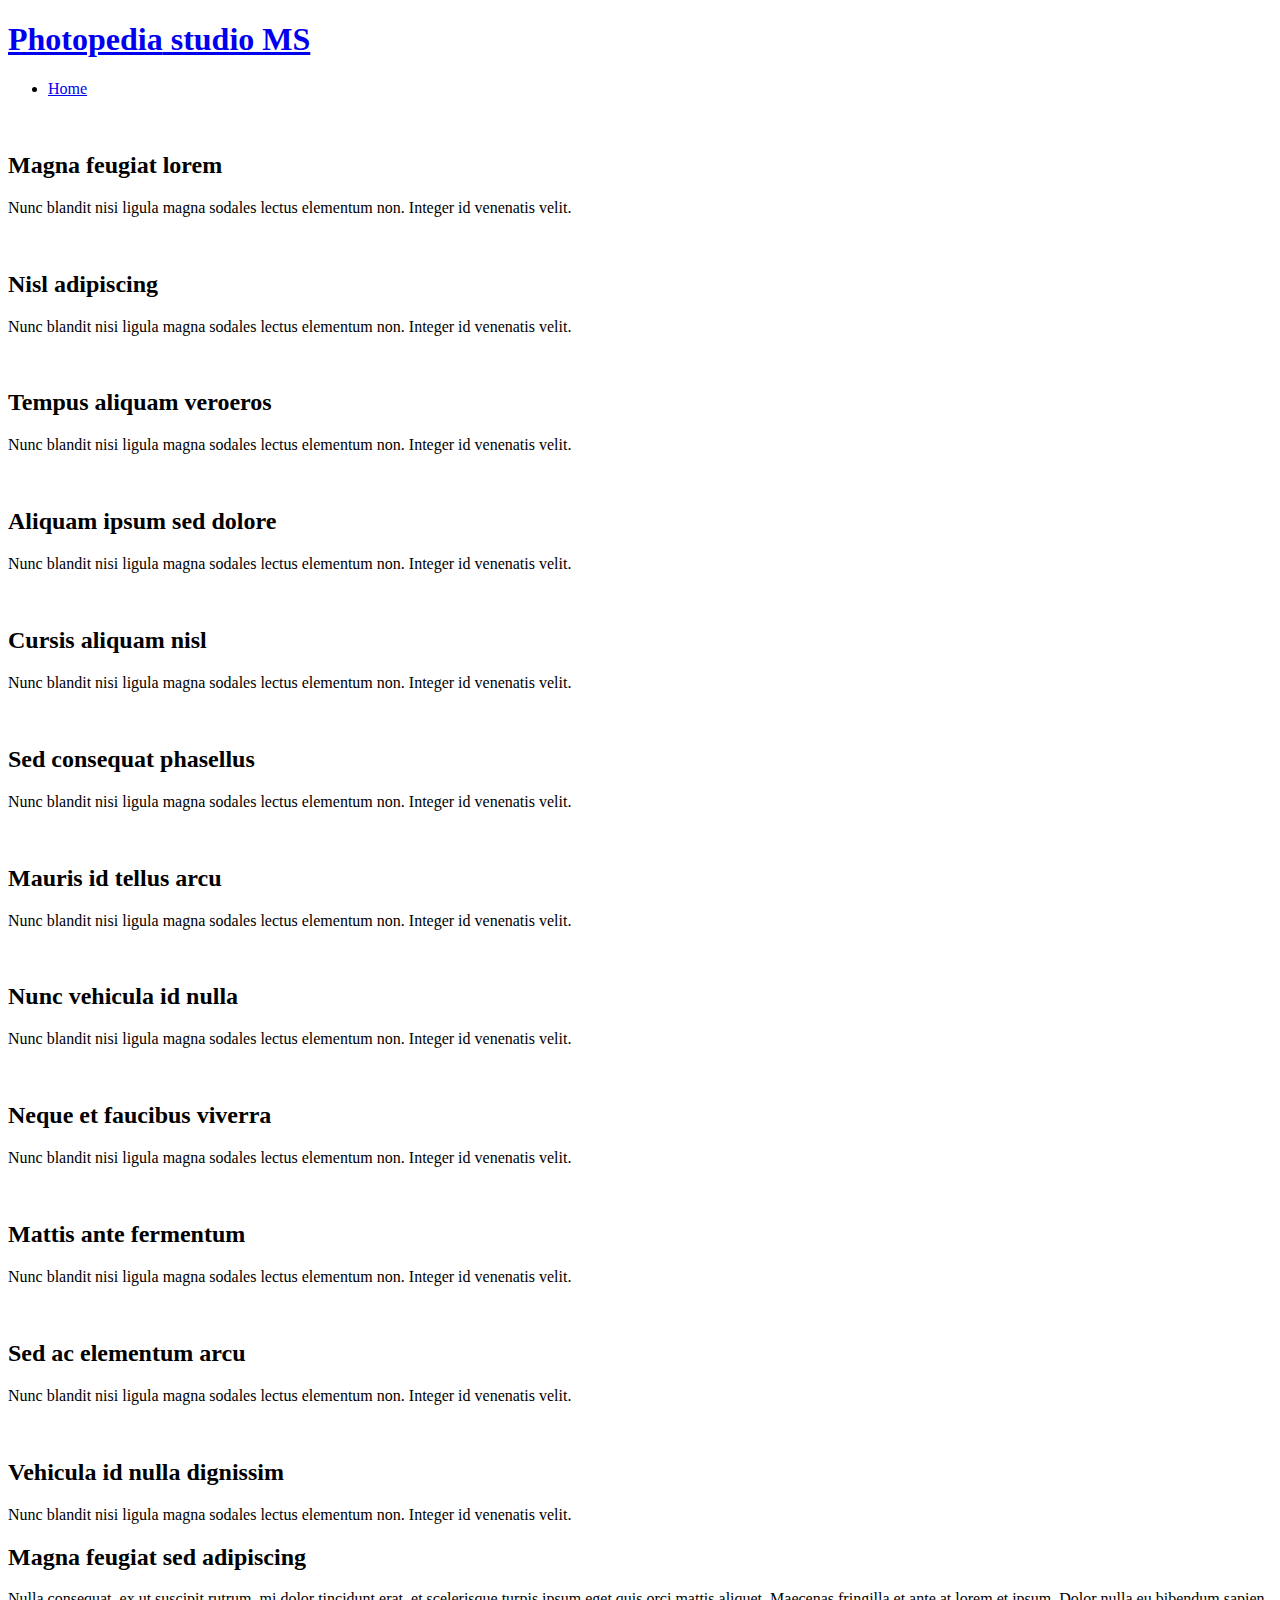
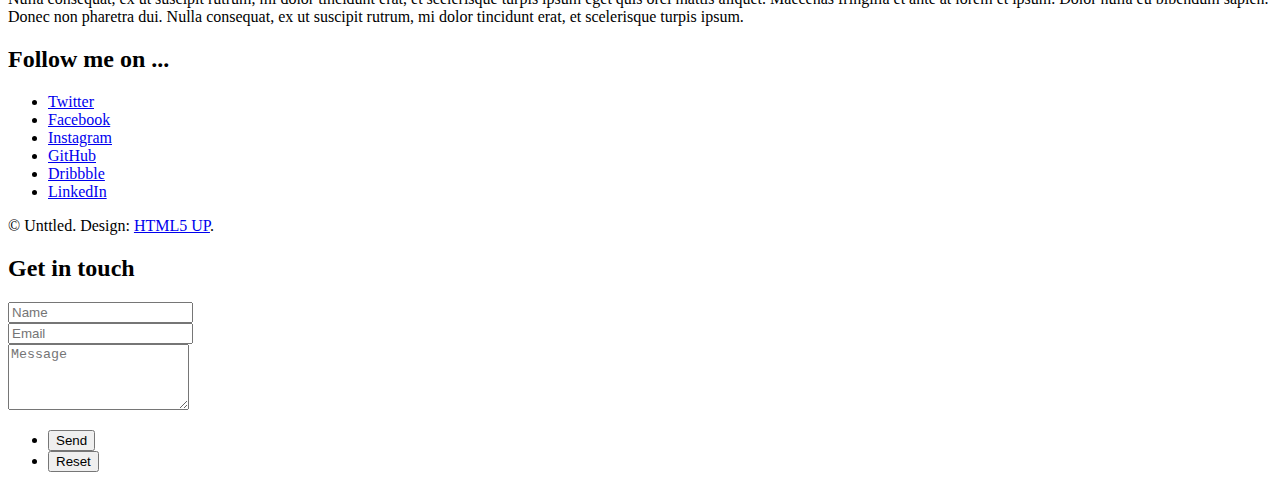
==== gallery.html @ f4cfecb7 "Add files via upload" ====
<!DOCTYPE HTML>
<html>
	<head>
		<title>Production MS Gallery</title>
		<meta charset="utf-8" />
		<meta name="viewport" content="width=device-width, initial-scale=1, user-scalable=no" />
		<link rel="stylesheet" href="assets/css/main.css" />
		<noscript><link rel="stylesheet" href="assets/css/noscript.css" /></noscript>
	</head>
	<body class="is-preload">

		<!-- Wrapper -->
			<div id="wrapper">

				<!-- Header -->
					<header id="header">
						<h1><a href="index.html"><strong>Photopedia</strong> studio MS</a></h1>
						<nav>
							<ul>
								<li><a href="index.html" class="icon fa-info-circle">Home</a></li>
							</ul>
						</nav>
					</header>

				<!-- Main -->
					<div id="main">
						<article class="thumb">
							<a href="images/fulls/01.jpg" class="image"><img src="images/thumbs/01.jpg" alt="" /></a>
							<h2>Magna feugiat lorem</h2>
							<p>Nunc blandit nisi ligula magna sodales lectus elementum non. Integer id venenatis velit.</p>
						</article>
						<article class="thumb">
							<a href="images/fulls/02.jpg" class="image"><img src="images/thumbs/02.jpg" alt="" /></a>
							<h2>Nisl adipiscing</h2>
							<p>Nunc blandit nisi ligula magna sodales lectus elementum non. Integer id venenatis velit.</p>
						</article>
						<article class="thumb">
							<a href="images/fulls/03.jpg" class="image"><img src="images/thumbs/03.jpg" alt="" /></a>
							<h2>Tempus aliquam veroeros</h2>
							<p>Nunc blandit nisi ligula magna sodales lectus elementum non. Integer id venenatis velit.</p>
						</article>
						<article class="thumb">
							<a href="images/fulls/04.jpg" class="image"><img src="images/thumbs/04.jpg" alt="" /></a>
							<h2>Aliquam ipsum sed dolore</h2>
							<p>Nunc blandit nisi ligula magna sodales lectus elementum non. Integer id venenatis velit.</p>
						</article>
						<article class="thumb">
							<a href="images/fulls/05.jpg" class="image"><img src="images/thumbs/05.jpg" alt="" /></a>
							<h2>Cursis aliquam nisl</h2>
							<p>Nunc blandit nisi ligula magna sodales lectus elementum non. Integer id venenatis velit.</p>
						</article>
						<article class="thumb">
							<a href="images/fulls/06.jpg" class="image"><img src="images/thumbs/06.jpg" alt="" /></a>
							<h2>Sed consequat phasellus</h2>
							<p>Nunc blandit nisi ligula magna sodales lectus elementum non. Integer id venenatis velit.</p>
						</article>
						<article class="thumb">
							<a href="images/fulls/07.jpg" class="image"><img src="images/thumbs/07.jpg" alt="" /></a>
							<h2>Mauris id tellus arcu</h2>
							<p>Nunc blandit nisi ligula magna sodales lectus elementum non. Integer id venenatis velit.</p>
						</article>
						<article class="thumb">
							<a href="images/fulls/08.jpg" class="image"><img src="images/thumbs/08.jpg" alt="" /></a>
							<h2>Nunc vehicula id nulla</h2>
							<p>Nunc blandit nisi ligula magna sodales lectus elementum non. Integer id venenatis velit.</p>
						</article>
						<article class="thumb">
							<a href="images/fulls/09.jpg" class="image"><img src="images/thumbs/09.jpg" alt="" /></a>
							<h2>Neque et faucibus viverra</h2>
							<p>Nunc blandit nisi ligula magna sodales lectus elementum non. Integer id venenatis velit.</p>
						</article>
						<article class="thumb">
							<a href="images/fulls/10.jpg" class="image"><img src="images/thumbs/10.jpg" alt="" /></a>
							<h2>Mattis ante fermentum</h2>
							<p>Nunc blandit nisi ligula magna sodales lectus elementum non. Integer id venenatis velit.</p>
						</article>
						<article class="thumb">
							<a href="images/fulls/11.jpg" class="image"><img src="images/thumbs/11.jpg" alt="" /></a>
							<h2>Sed ac elementum arcu</h2>
							<p>Nunc blandit nisi ligula magna sodales lectus elementum non. Integer id venenatis velit.</p>
						</article>
						<article class="thumb">
							<a href="images/fulls/12.jpg" class="image"><img src="images/thumbs/12.jpg" alt="" /></a>
							<h2>Vehicula id nulla dignissim</h2>
							<p>Nunc blandit nisi ligula magna sodales lectus elementum non. Integer id venenatis velit.</p>
						</article>
					</div>

				<!-- Footer -->
					<footer id="footer" class="panel">
						<div class="inner split">
							<div>
								<section>
									<h2>Magna feugiat sed adipiscing</h2>
									<p>Nulla consequat, ex ut suscipit rutrum, mi dolor tincidunt erat, et scelerisque turpis ipsum eget quis orci mattis aliquet. Maecenas fringilla et ante at lorem et ipsum. Dolor nulla eu bibendum sapien. Donec non pharetra dui. Nulla consequat, ex ut suscipit rutrum, mi dolor tincidunt erat, et scelerisque turpis ipsum.</p>
								</section>
								<section>
									<h2>Follow me on ...</h2>
									<ul class="icons">
										<li><a href="#" class="icon fa-twitter"><span class="label">Twitter</span></a></li>
										<li><a href="#" class="icon fa-facebook"><span class="label">Facebook</span></a></li>
										<li><a href="#" class="icon fa-instagram"><span class="label">Instagram</span></a></li>
										<li><a href="#" class="icon fa-github"><span class="label">GitHub</span></a></li>
										<li><a href="#" class="icon fa-dribbble"><span class="label">Dribbble</span></a></li>
										<li><a href="#" class="icon fa-linkedin"><span class="label">LinkedIn</span></a></li>
									</ul>
								</section>
								<p class="copyright">
									&copy; Unttled. Design: <a href="http://html5up.net">HTML5 UP</a>.
								</p>
							</div>
							<div>
								<section>
									<h2>Get in touch</h2>
									<form method="post" action="#">
										<div class="fields">
											<div class="field half">
												<input type="text" name="name" id="name" placeholder="Name" />
											</div>
											<div class="field half">
												<input type="text" name="email" id="email" placeholder="Email" />
											</div>
											<div class="field">
												<textarea name="message" id="message" rows="4" placeholder="Message"></textarea>
											</div>
										</div>
										<ul class="actions">
											<li><input type="submit" value="Send" class="primary" /></li>
											<li><input type="reset" value="Reset" /></li>
										</ul>
									</form>
								</section>
							</div>
						</div>
					</footer>

			</div>

		<!-- Scripts -->
			<script src="assets/js/jquery.min.js"></script>
			<script src="assets/js/jquery.poptrox.min.js"></script>
			<script src="assets/js/browser.min.js"></script>
			<script src="assets/js/breakpoints.min.js"></script>
			<script src="assets/js/util.js"></script>
			<script src="assets/js/main.js"></script>

	</body>
</html>
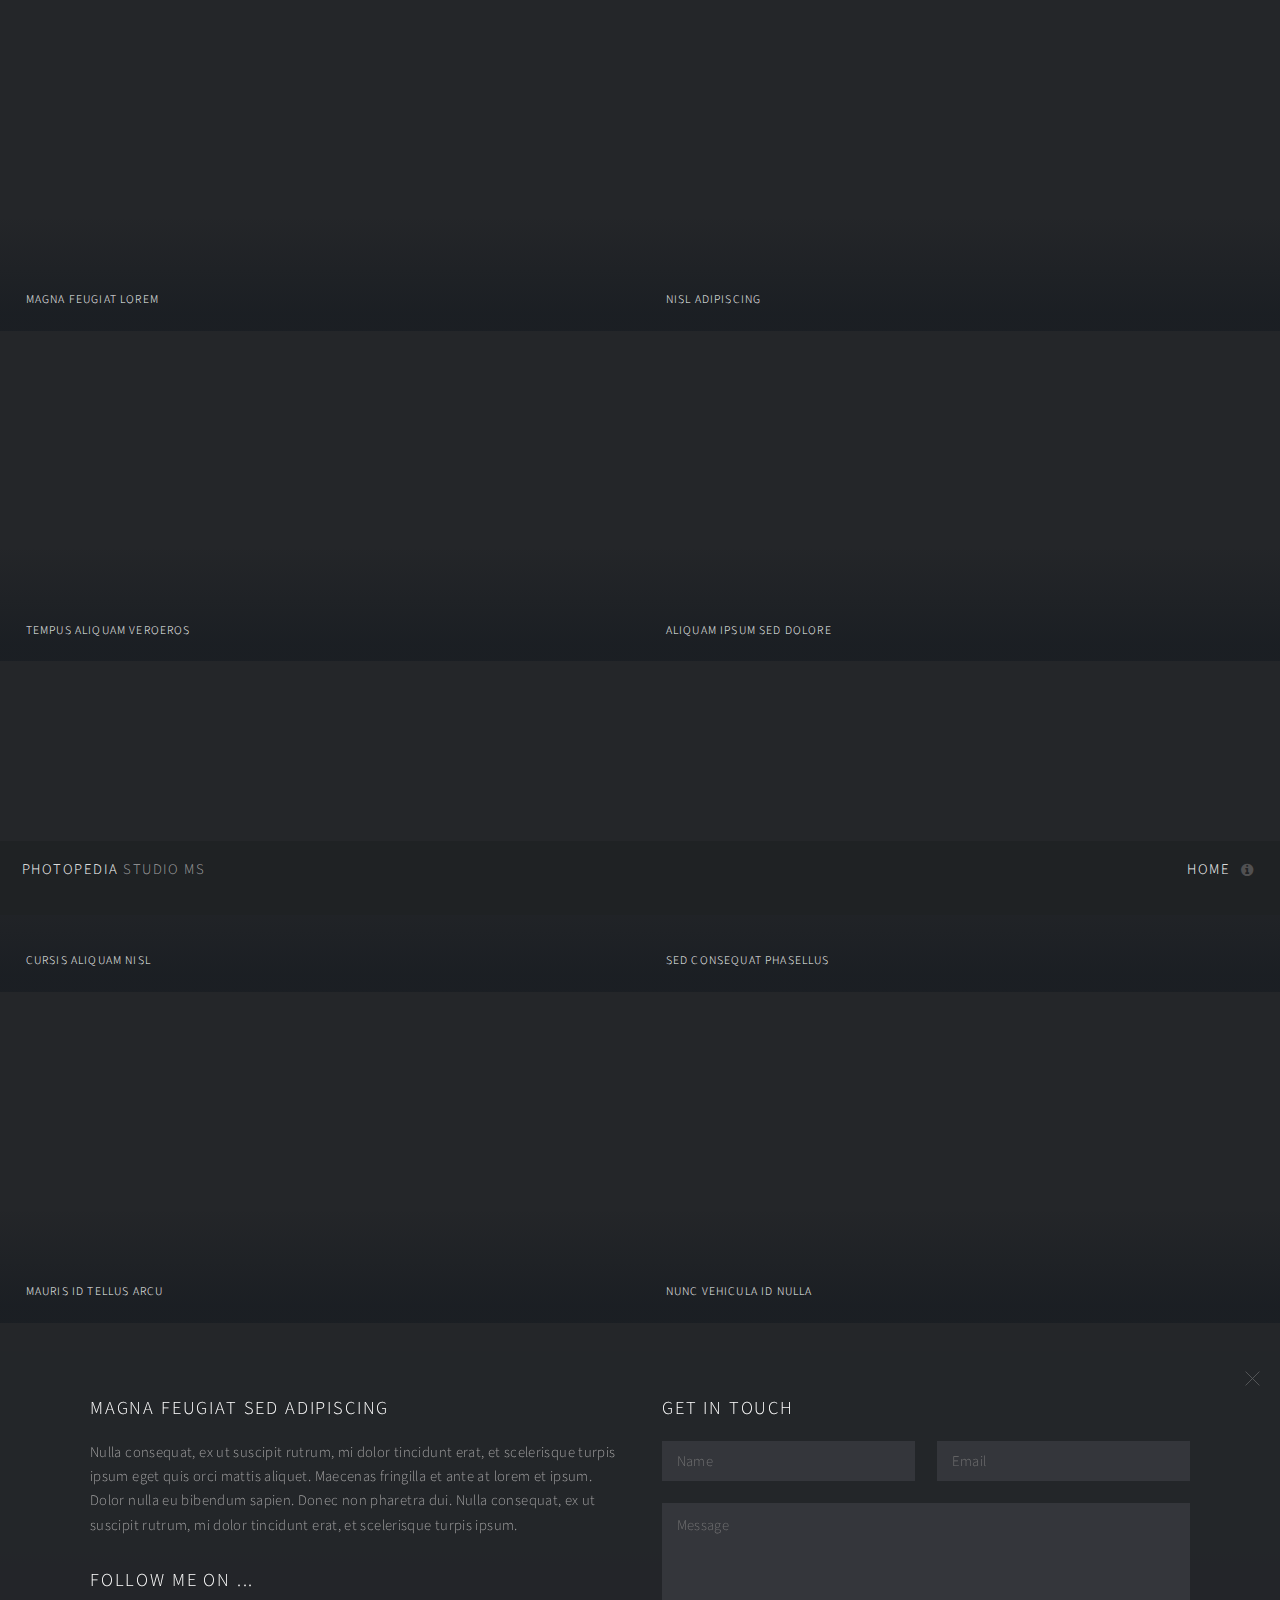
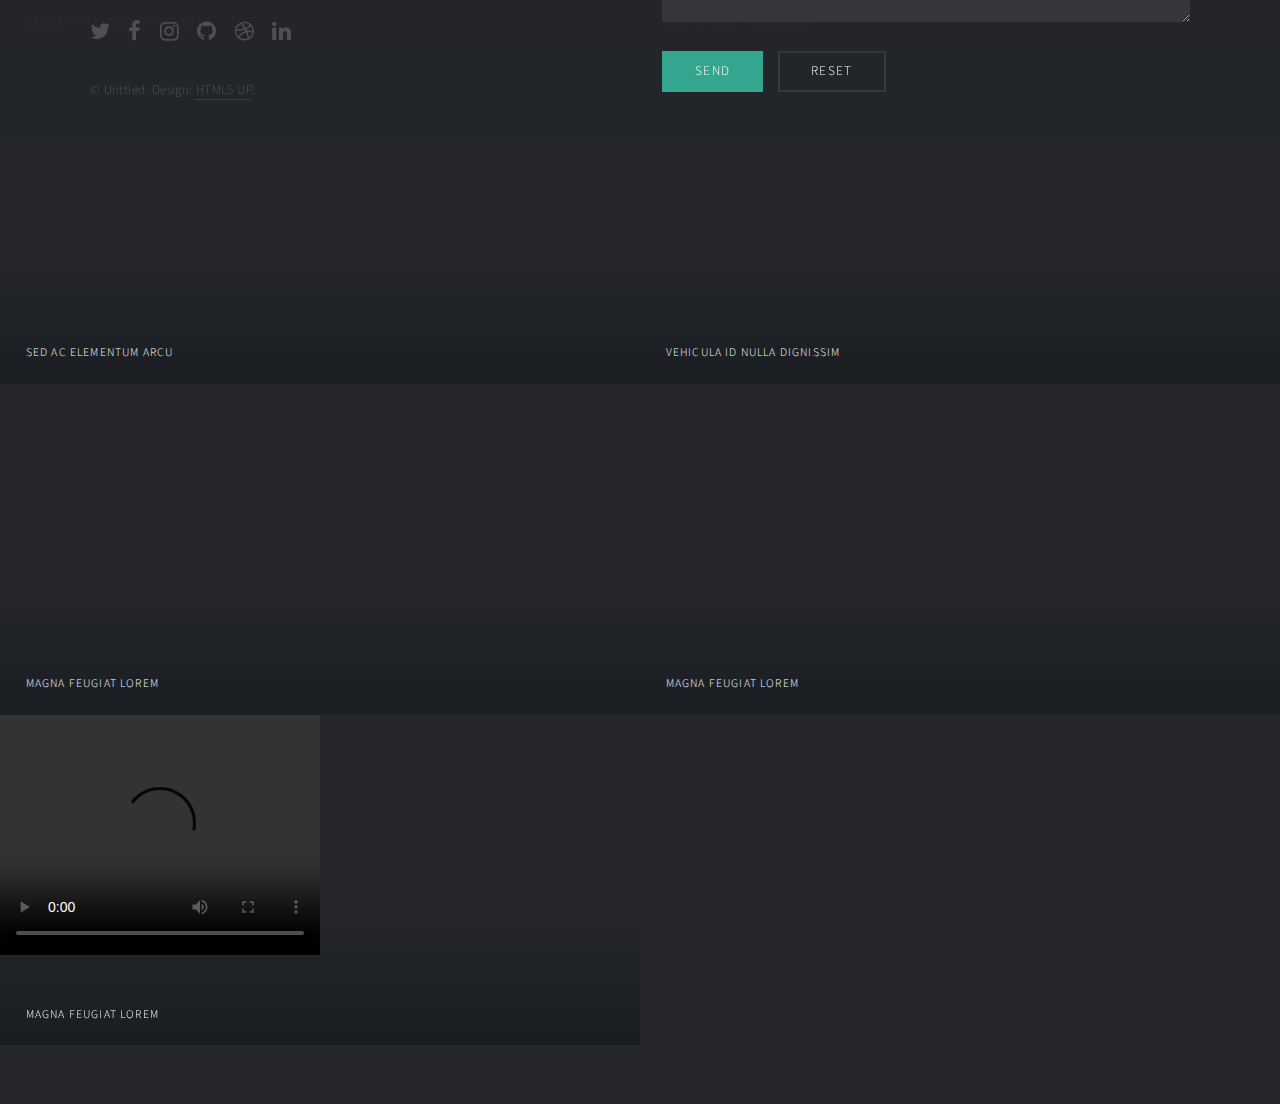
==== commit d327f544: "Update gallery.html" ====
--- a/gallery.html
+++ b/gallery.html
@@ -1,4 +1,4 @@
-<!DOCTYPE HTML>
+<!DOCTYPE HTML>	
 <html>
 	<head>
 		<title>Production MS Gallery</title>
@@ -8,9 +8,10 @@
 		<noscript><link rel="stylesheet" href="assets/css/noscript.css" /></noscript>
 	</head>
 	<body class="is-preload">
-
+		<div class="spinner">
+			<div class="spinnerin">
 		<!-- Wrapper -->
-			<div id="wrapper">
+		<!--	<div id="wrapper"> -->
 
 				<!-- Header -->
 					<header id="header">
@@ -84,6 +85,23 @@
 							<h2>Vehicula id nulla dignissim</h2>
 							<p>Nunc blandit nisi ligula magna sodales lectus elementum non. Integer id venenatis velit.</p>
 						</article>
+						<article class="thumb">
+							<a href="images/fulls/01.jpg" class="image"><img src="images/thumbs/01.jpg" alt="" /></a>
+							<h2>Magna feugiat lorem</h2>
+							<p>Nunc blandit nisi ligula magna sodales lectus elementum non. Integer id venenatis velit.</p>
+						</article>
+						<article class="thumb">
+							<a href="images/fulls/01.jpg" class="image"><img src="images/thumbs/01.jpg" alt="" /></a>
+							<h2>Magna feugiat lorem</h2>
+							<p>Nunc blandit nisi ligula magna sodales lectus elementum non. Integer id venenatis velit.</p>
+						</article>
+						<article class="thumb">
+							<video width="320" height="240" controls>
+								<source src="https://www.youtube.com/watch?v=7UMxk3ZaV68" type="video/mp4"></video>
+						<!--	<a href="images/fulls/01.jpg" class="image"><img src="images/thumbs/01.jpg" alt="" /></a> -->
+							<h2>Magna feugiat lorem</h2>
+							<p>Nunc blandit nisi ligula magna sodales lectus elementum non. Integer id venenatis velit.</p>
+						</article>
 					</div>
 
 				<!-- Footer -->
@@ -135,7 +153,8 @@
 					</footer>
 
 			</div>
-
+		</div>
+	</div>
 		<!-- Scripts -->
 			<script src="assets/js/jquery.min.js"></script>
 			<script src="assets/js/jquery.poptrox.min.js"></script>
@@ -145,4 +164,4 @@
 			<script src="assets/js/main.js"></script>
 
 	</body>
-</html>+</html>
--- a/assets/css/main.css
+++ b/assets/css/main.css
@@ -0,0 +1,2029 @@
+@import url(font-awesome.min.css);
+@import url("https://fonts.googleapis.com/css?family=Source+Sans+Pro:300,300italic,400,400italic");
+
+/*
+	Multiverse by HTML5 UP
+	html5up.net | @ajlkn
+	Free for personal and commercial use under the CCA 3.0 license (html5up.net/license)
+*/
+
+@-moz-keyframes spinner {
+	0% {
+		-moz-transform: rotate(0deg);
+		-webkit-transform: rotate(0deg);
+		-ms-transform: rotate(0deg);
+		transform: rotate(0deg);
+	}
+
+	100% {
+		-moz-transform: rotate(359deg);
+		-webkit-transform: rotate(359deg);
+		-ms-transform: rotate(359deg);
+		transform: rotate(359deg);
+	}
+}
+
+@-webkit-keyframes spinner {
+	0% {
+		-moz-transform: rotate(0deg);
+		-webkit-transform: rotate(0deg);
+		-ms-transform: rotate(0deg);
+		transform: rotate(0deg);
+	}
+
+	100% {
+		-moz-transform: rotate(359deg);
+		-webkit-transform: rotate(359deg);
+		-ms-transform: rotate(359deg);
+		transform: rotate(359deg);
+	}
+}
+
+@-ms-keyframes spinner {
+	0% {
+		-moz-transform: rotate(0deg);
+		-webkit-transform: rotate(0deg);
+		-ms-transform: rotate(0deg);
+		transform: rotate(0deg);
+	}
+
+	100% {
+		-moz-transform: rotate(359deg);
+		-webkit-transform: rotate(359deg);
+		-ms-transform: rotate(359deg);
+		transform: rotate(359deg);
+	}
+}
+
+@keyframes spinner {
+	0% {
+		-moz-transform: rotate(0deg);
+		-webkit-transform: rotate(0deg);
+		-ms-transform: rotate(0deg);
+		transform: rotate(0deg);
+	}
+
+	100% {
+		-moz-transform: rotate(359deg);
+		-webkit-transform: rotate(359deg);
+		-ms-transform: rotate(359deg);
+		transform: rotate(359deg);
+	}
+}
+
+html, body, div, span, applet, object,
+iframe, h1, h2, h3, h4, h5, h6, p, blockquote,
+pre, a, abbr, acronym, address, big, cite,
+code, del, dfn, em, img, ins, kbd, q, s, samp,
+small, strike, strong, sub, sup, tt, var, b,
+u, i, center, dl, dt, dd, ol, ul, li, fieldset,
+form, label, legend, table, caption, tbody,
+tfoot, thead, tr, th, td, article, aside,
+canvas, details, embed, figure, figcaption,
+footer, header, hgroup, menu, nav, output, ruby,
+section, summary, time, mark, audio, video {
+	margin: 0;
+	padding: 0;
+	border: 0;
+	font-size: 100%;
+	font: inherit;
+	vertical-align: baseline;}
+
+article, aside, details, figcaption, figure,
+footer, header, hgroup, menu, nav, section {
+	display: block;}
+
+body {
+	line-height: 1;
+}
+
+ol, ul {
+	list-style: none;
+}
+
+blockquote, q {
+	quotes: none;
+}
+
+	blockquote:before, blockquote:after, q:before, q:after {
+		content: '';
+		content: none;
+	}
+
+table {
+	border-collapse: collapse;
+	border-spacing: 0;
+}
+
+body {
+	-webkit-text-size-adjust: none;
+}
+
+mark {
+	background-color: transparent;
+	color: inherit;
+}
+
+input::-moz-focus-inner {
+	border: 0;
+	padding: 0;
+}
+
+input, select, textarea {
+	-moz-appearance: none;
+	-webkit-appearance: none;
+	-ms-appearance: none;
+	appearance: none;
+}
+
+/* Basic */
+
+	@-ms-viewport {
+		width: device-width;
+	}
+
+	body {
+		-ms-overflow-style: scrollbar;
+	}
+
+	@media screen and (max-width: 480px) {
+
+		html, body {
+			min-width: 320px;
+		}
+
+	}
+
+	html {
+		box-sizing: border-box;
+	}
+
+	*, *:before, *:after {
+		box-sizing: inherit;
+	}
+
+	body {
+		background: #242629;
+	}
+
+		body.is-preload *, body.is-preload *:before, body.is-preload *:after {
+			-moz-animation: none !important;
+			-webkit-animation: none !important;
+			-ms-animation: none !important;
+			animation: none !important;
+			-moz-transition: none !important;
+			-webkit-transition: none !important;
+			-ms-transition: none !important;
+			transition: none !important;
+		}
+
+		body.is-resizing *, body.is-resizing *:before, body.is-resizing *:after {
+			-moz-animation: none !important;
+			-webkit-animation: none !important;
+			-ms-animation: none !important;
+			animation: none !important;
+			-moz-transition: none !important;
+			-webkit-transition: none !important;
+			-ms-transition: none !important;
+			transition: none !important;
+		}
+
+/* Type */
+
+	body, input, select, textarea {
+		color: #a0a0a1;
+		font-family: "Source Sans Pro", Helvetica, sans-serif;
+		font-size: 15pt;
+		font-weight: 300;
+		letter-spacing: 0.025em;
+		line-height: 1.65;
+	}
+
+		@media screen and (max-width: 1680px) {
+
+			body, input, select, textarea {
+				font-size: 11pt;
+			}
+
+		}
+
+	a {
+		-moz-transition: color 0.2s ease-in-out, border-bottom-color 0.2s ease-in-out;
+		-webkit-transition: color 0.2s ease-in-out, border-bottom-color 0.2s ease-in-out;
+		-ms-transition: color 0.2s ease-in-out, border-bottom-color 0.2s ease-in-out;
+		transition: color 0.2s ease-in-out, border-bottom-color 0.2s ease-in-out;
+		border-bottom: dotted 1px;
+		color: #34a58e;
+		text-decoration: none;
+	}
+
+		a:hover {
+			border-bottom-color: transparent;
+			color: #34a58e !important;
+		}
+
+	strong, b {
+		color: #ffffff;
+		font-weight: 300;
+	}
+
+	em, i {
+		font-style: italic;
+	}
+
+	p {
+		margin: 0 0 2em 0;
+	}
+
+	h1, h2, h3, h4, h5, h6 {
+		color: #ffffff;
+		font-weight: 300;
+		letter-spacing: 0.1em;
+		line-height: 1.5;
+		margin: 0 0 1em 0;
+		text-transform: uppercase;
+	}
+
+		h1 a, h2 a, h3 a, h4 a, h5 a, h6 a {
+			color: inherit;
+			text-decoration: none;
+		}
+
+	h1 {
+		font-size: 2em;
+	}
+
+	h2 {
+		font-size: 1.25em;
+	}
+
+	h3 {
+		font-size: 1.1em;
+	}
+
+	h4 {
+		font-size: 1em;
+	}
+
+	h5 {
+		font-size: 0.9em;
+	}
+
+	h6 {
+		font-size: 0.7em;
+	}
+
+	@media screen and (max-width: 736px) {
+
+		h2 {
+			font-size: 1em;
+		}
+
+		h3 {
+			font-size: 0.9em;
+		}
+
+		h4 {
+			font-size: 0.8em;
+		}
+
+		h5 {
+			font-size: 0.7em;
+		}
+
+		h6 {
+			font-size: 0.7em;
+		}
+
+	}
+
+	sub {
+		font-size: 0.8em;
+		position: relative;
+		top: 0.5em;
+	}
+
+	sup {
+		font-size: 0.8em;
+		position: relative;
+		top: -0.5em;
+	}
+
+	blockquote {
+		border-left: 4px #36383c;
+		font-style: italic;
+		margin: 0 0 2em 0;
+		padding: 0.5em 0 0.5em 2em;
+	}
+
+	code {
+		background: #34363b;
+		border: solid 1px #36383c;
+		font-family: "Courier New", monospace;
+		font-size: 0.9em;
+		margin: 0 0.25em;
+		padding: 0.25em 0.65em;
+	}
+
+	pre {
+		-webkit-overflow-scrolling: touch;
+		font-family: "Courier New", monospace;
+		font-size: 0.9em;
+		margin: 0 0 2em 0;
+	}
+
+		pre code {
+			display: block;
+			line-height: 1.75;
+			padding: 1em 1.5em;
+			overflow-x: auto;
+		}
+
+	hr {
+		border: 0;
+		border-bottom: solid 1px #36383c;
+		margin: 2em 0;
+	}
+
+		hr.major {
+			margin: 3em 0;
+		}
+
+	.align-left {
+		text-align: left;
+	}
+
+	.align-center {
+		text-align: center;
+	}
+
+	.align-right {
+		text-align: right;
+	}
+
+/* Button */
+
+	input[type="submit"],
+	input[type="reset"],
+	input[type="button"],
+	button,
+	.button {
+		-moz-appearance: none;
+		-webkit-appearance: none;
+		-ms-appearance: none;
+		appearance: none;
+		-moz-transition: background-color 0.2s ease-in-out, box-shadow 0.2s ease-in-out, color 0.2s ease-in-out;
+		-webkit-transition: background-color 0.2s ease-in-out, box-shadow 0.2s ease-in-out, color 0.2s ease-in-out;
+		-ms-transition: background-color 0.2s ease-in-out, box-shadow 0.2s ease-in-out, color 0.2s ease-in-out;
+		transition: background-color 0.2s ease-in-out, box-shadow 0.2s ease-in-out, color 0.2s ease-in-out;
+		background-color: transparent;
+		border: 0;
+		border-radius: 0;
+		box-shadow: inset 0 0 0 2px #36383c;
+		color: #ffffff !important;
+		cursor: pointer;
+		display: inline-block;
+		font-size: 0.9em;
+		font-weight: 300;
+		height: 3.0555555556em;
+		letter-spacing: 0.1em;
+		line-height: 3.0555555556em;
+		padding: 0 2.5em;
+		text-align: center;
+		text-decoration: none;
+		text-transform: uppercase;
+		white-space: nowrap;
+	}
+
+		input[type="submit"]:hover,
+		input[type="reset"]:hover,
+		input[type="button"]:hover,
+		button:hover,
+		.button:hover {
+			box-shadow: inset 0 0 0 2px #34a58e;
+			color: #34a58e !important;
+		}
+
+			input[type="submit"]:hover:active,
+			input[type="reset"]:hover:active,
+			input[type="button"]:hover:active,
+			button:hover:active,
+			.button:hover:active {
+				background-color: rgba(52, 165, 142, 0.15);
+				color: #34a58e !important;
+			}
+
+		input[type="submit"].icon,
+		input[type="reset"].icon,
+		input[type="button"].icon,
+		button.icon,
+		.button.icon {
+			padding-left: 1.35em;
+		}
+
+			input[type="submit"].icon:before,
+			input[type="reset"].icon:before,
+			input[type="button"].icon:before,
+			button.icon:before,
+			.button.icon:before {
+				margin-right: 0.5em;
+			}
+
+		input[type="submit"].fit,
+		input[type="reset"].fit,
+		input[type="button"].fit,
+		button.fit,
+		.button.fit {
+			width: 100%;
+		}
+
+		input[type="submit"].small,
+		input[type="reset"].small,
+		input[type="button"].small,
+		button.small,
+		.button.small {
+			font-size: 0.8em;
+		}
+
+		input[type="submit"].large,
+		input[type="reset"].large,
+		input[type="button"].large,
+		button.large,
+		.button.large {
+			font-size: 1.35em;
+		}
+
+		input[type="submit"].primary,
+		input[type="reset"].primary,
+		input[type="button"].primary,
+		button.primary,
+		.button.primary {
+			background-color: #34a58e;
+			box-shadow: none;
+		}
+
+			input[type="submit"].primary:hover,
+			input[type="reset"].primary:hover,
+			input[type="button"].primary:hover,
+			button.primary:hover,
+			.button.primary:hover {
+				background-color: #47c5ab;
+				color: #ffffff !important;
+			}
+
+				input[type="submit"].primary:hover:active,
+				input[type="reset"].primary:hover:active,
+				input[type="button"].primary:hover:active,
+				button.primary:hover:active,
+				.button.primary:hover:active {
+					background-color: #287e6d;
+				}
+
+		input[type="submit"].disabled, input[type="submit"]:disabled,
+		input[type="reset"].disabled,
+		input[type="reset"]:disabled,
+		input[type="button"].disabled,
+		input[type="button"]:disabled,
+		button.disabled,
+		button:disabled,
+		.button.disabled,
+		.button:disabled {
+			pointer-events: none;
+			opacity: 0.35;
+		}
+
+/* Form */
+
+	form {
+		margin: 0 0 2em 0;
+	}
+
+		form > :last-child {
+			margin-bottom: 0;
+		}
+
+		form > .fields {
+			display: -moz-flex;
+			display: -webkit-flex;
+			display: -ms-flex;
+			display: flex;
+			-moz-flex-wrap: wrap;
+			-webkit-flex-wrap: wrap;
+			-ms-flex-wrap: wrap;
+			flex-wrap: wrap;
+			width: calc(100% + 3em);
+			margin: -1.5em 0 2em -1.5em;
+		}
+
+			form > .fields > .field {
+				-moz-flex-grow: 0;
+				-webkit-flex-grow: 0;
+				-ms-flex-grow: 0;
+				flex-grow: 0;
+				-moz-flex-shrink: 0;
+				-webkit-flex-shrink: 0;
+				-ms-flex-shrink: 0;
+				flex-shrink: 0;
+				padding: 1.5em 0 0 1.5em;
+				width: calc(100% - 1.5em);
+			}
+
+				form > .fields > .field.half {
+					width: calc(50% - 0.75em);
+				}
+
+				form > .fields > .field.third {
+					width: calc(100%/3 - 0.5em);
+				}
+
+				form > .fields > .field.quarter {
+					width: calc(25% - 0.375em);
+				}
+
+		@media screen and (max-width: 736px) {
+
+			form > .fields {
+				width: calc(100% + 3em);
+				margin: -1.5em 0 2em -1.5em;
+			}
+
+				form > .fields > .field {
+					padding: 1.5em 0 0 1.5em;
+					width: calc(100% - 1.5em);
+				}
+
+					form > .fields > .field.half {
+						width: calc(100% - 1.5em);
+					}
+
+					form > .fields > .field.third {
+						width: calc(100% - 1.5em);
+					}
+
+					form > .fields > .field.quarter {
+						width: calc(100% - 1.5em);
+					}
+
+		}
+
+	label {
+		color: #ffffff;
+		display: block;
+		font-size: 0.9em;
+		font-weight: 300;
+		margin: 0 0 1em 0;
+	}
+
+	input[type="text"],
+	input[type="password"],
+	input[type="email"],
+	input[type="tel"],
+	input[type="search"],
+	input[type="url"],
+	select,
+	textarea {
+		-moz-appearance: none;
+		-webkit-appearance: none;
+		-ms-appearance: none;
+		appearance: none;
+		background: #34363b;
+		border: 0;
+		border-radius: 0;
+		color: #a0a0a1;
+		display: block;
+		outline: 0;
+		padding: 0 1em;
+		text-decoration: none;
+		width: 100%;
+	}
+
+		input[type="text"]:invalid,
+		input[type="password"]:invalid,
+		input[type="email"]:invalid,
+		input[type="tel"]:invalid,
+		input[type="search"]:invalid,
+		input[type="url"]:invalid,
+		select:invalid,
+		textarea:invalid {
+			box-shadow: none;
+		}
+
+		input[type="text"]:focus,
+		input[type="password"]:focus,
+		input[type="email"]:focus,
+		input[type="tel"]:focus,
+		input[type="search"]:focus,
+		input[type="url"]:focus,
+		select:focus,
+		textarea:focus {
+			box-shadow: inset 0 0 0 2px #34a58e;
+		}
+
+	select {
+		background-image: url("data:image/svg+xml;charset=utf8,%3Csvg xmlns='http://www.w3.org/2000/svg' width='40' height='40' preserveAspectRatio='none' viewBox='0 0 40 40'%3E%3Cpath d='M9.4,12.3l10.4,10.4l10.4-10.4c0.2-0.2,0.5-0.4,0.9-0.4c0.3,0,0.6,0.1,0.9,0.4l3.3,3.3c0.2,0.2,0.4,0.5,0.4,0.9 c0,0.4-0.1,0.6-0.4,0.9L20.7,31.9c-0.2,0.2-0.5,0.4-0.9,0.4c-0.3,0-0.6-0.1-0.9-0.4L4.3,17.3c-0.2-0.2-0.4-0.5-0.4-0.9 c0-0.4,0.1-0.6,0.4-0.9l3.3-3.3c0.2-0.2,0.5-0.4,0.9-0.4S9.1,12.1,9.4,12.3z' fill='%2336383c' /%3E%3C/svg%3E");
+		background-size: 1.25rem;
+		background-repeat: no-repeat;
+		background-position: calc(100% - 1rem) center;
+		height: 2.75em;
+		padding-right: 2.75em;
+		text-overflow: ellipsis;
+	}
+
+		select option {
+			color: #ffffff;
+			background: #242629;
+		}
+
+		select:focus::-ms-value {
+			background-color: transparent;
+		}
+
+		select::-ms-expand {
+			display: none;
+		}
+
+	input[type="text"],
+	input[type="password"],
+	input[type="email"],
+	input[type="tel"],
+	input[type="search"],
+	input[type="url"],
+	select {
+		height: 2.75em;
+	}
+
+	textarea {
+		padding: 0.75em 1em;
+	}
+
+	input[type="checkbox"],
+	input[type="radio"] {
+		-moz-appearance: none;
+		-webkit-appearance: none;
+		-ms-appearance: none;
+		appearance: none;
+		display: block;
+		float: left;
+		margin-right: -2em;
+		opacity: 0;
+		width: 1em;
+		z-index: -1;
+	}
+
+		input[type="checkbox"] + label,
+		input[type="radio"] + label {
+			text-decoration: none;
+			color: #a0a0a1;
+			cursor: pointer;
+			display: inline-block;
+			font-size: 1em;
+			font-weight: 300;
+			padding-left: 2.4em;
+			padding-right: 0.75em;
+			position: relative;
+		}
+
+			input[type="checkbox"] + label:before,
+			input[type="radio"] + label:before {
+				-moz-osx-font-smoothing: grayscale;
+				-webkit-font-smoothing: antialiased;
+				font-family: FontAwesome;
+				font-style: normal;
+				font-weight: normal;
+				text-transform: none !important;
+			}
+
+			input[type="checkbox"] + label:before,
+			input[type="radio"] + label:before {
+				background: #34363b;
+				content: '';
+				display: inline-block;
+				height: 1.65em;
+				left: 0;
+				line-height: 1.58125em;
+				position: absolute;
+				text-align: center;
+				top: 0;
+				width: 1.65em;
+			}
+
+		input[type="checkbox"]:checked + label:before,
+		input[type="radio"]:checked + label:before {
+			background: #34a58e;
+			border-color: #34a58e;
+			color: #ffffff;
+			content: '\f00c';
+		}
+
+		input[type="checkbox"]:focus + label:before,
+		input[type="radio"]:focus + label:before {
+			box-shadow: 0 0 0 2px #34a58e;
+		}
+
+	input[type="radio"] + label:before {
+		border-radius: 100%;
+	}
+
+	::-webkit-input-placeholder {
+		color: #707071 !important;
+		opacity: 1.0;
+	}
+
+	:-moz-placeholder {
+		color: #707071 !important;
+		opacity: 1.0;
+	}
+
+	::-moz-placeholder {
+		color: #707071 !important;
+		opacity: 1.0;
+	}
+
+	:-ms-input-placeholder {
+		color: #707071 !important;
+		opacity: 1.0;
+	}
+
+/* Icon */
+
+	.icon {
+		text-decoration: none;
+		border-bottom: none;
+		position: relative;
+	}
+
+		.icon:before {
+			-moz-osx-font-smoothing: grayscale;
+			-webkit-font-smoothing: antialiased;
+			font-family: FontAwesome;
+			font-style: normal;
+			font-weight: normal;
+			text-transform: none !important;
+		}
+
+		.icon > .label {
+			display: none;
+		}
+
+/* List */
+
+	ol {
+		list-style: decimal;
+		margin: 0 0 2em 0;
+		padding-left: 1.25em;
+	}
+
+		ol li {
+			padding-left: 0.25em;
+		}
+
+	ul {
+		list-style: disc;
+		margin: 0 0 2em 0;
+		padding-left: 1em;
+	}
+
+		ul li {
+			padding-left: 0.5em;
+		}
+
+		ul.alt {
+			list-style: none;
+			padding-left: 0;
+		}
+
+			ul.alt li {
+				border-top: solid 1px #36383c;
+				padding: 0.5em 0;
+			}
+
+				ul.alt li:first-child {
+					border-top: 0;
+					padding-top: 0;
+				}
+
+	dl {
+		margin: 0 0 2em 0;
+	}
+
+		dl dt {
+			display: block;
+			font-weight: 300;
+			margin: 0 0 1em 0;
+		}
+
+		dl dd {
+			margin-left: 2em;
+		}
+
+/* Actions */
+
+	ul.actions {
+		display: -moz-flex;
+		display: -webkit-flex;
+		display: -ms-flex;
+		display: flex;
+		cursor: default;
+		list-style: none;
+		margin-left: -1em;
+		padding-left: 0;
+	}
+
+		ul.actions li {
+			padding: 0 0 0 1em;
+			vertical-align: middle;
+		}
+
+		ul.actions.special {
+			-moz-justify-content: center;
+			-webkit-justify-content: center;
+			-ms-justify-content: center;
+			justify-content: center;
+			width: 100%;
+			margin-left: 0;
+		}
+
+			ul.actions.special li:first-child {
+				padding-left: 0;
+			}
+
+		ul.actions.stacked {
+			-moz-flex-direction: column;
+			-webkit-flex-direction: column;
+			-ms-flex-direction: column;
+			flex-direction: column;
+			margin-left: 0;
+		}
+
+			ul.actions.stacked li {
+				padding: 1.3em 0 0 0;
+			}
+
+				ul.actions.stacked li:first-child {
+					padding-top: 0;
+				}
+
+		ul.actions.fit {
+			width: calc(100% + 1em);
+		}
+
+			ul.actions.fit li {
+				-moz-flex-grow: 1;
+				-webkit-flex-grow: 1;
+				-ms-flex-grow: 1;
+				flex-grow: 1;
+				-moz-flex-shrink: 1;
+				-webkit-flex-shrink: 1;
+				-ms-flex-shrink: 1;
+				flex-shrink: 1;
+				width: 100%;
+			}
+
+				ul.actions.fit li > * {
+					width: 100%;
+				}
+
+			ul.actions.fit.stacked {
+				width: 100%;
+			}
+
+		@media screen and (max-width: 480px) {
+
+			ul.actions:not(.fixed) {
+				-moz-flex-direction: column;
+				-webkit-flex-direction: column;
+				-ms-flex-direction: column;
+				flex-direction: column;
+				margin-left: 0;
+				width: 100% !important;
+			}
+
+				ul.actions:not(.fixed) li {
+					-moz-flex-grow: 1;
+					-webkit-flex-grow: 1;
+					-ms-flex-grow: 1;
+					flex-grow: 1;
+					-moz-flex-shrink: 1;
+					-webkit-flex-shrink: 1;
+					-ms-flex-shrink: 1;
+					flex-shrink: 1;
+					padding: 1em 0 0 0;
+					text-align: center;
+					width: 100%;
+				}
+
+					ul.actions:not(.fixed) li > * {
+						width: 100%;
+					}
+
+					ul.actions:not(.fixed) li:first-child {
+						padding-top: 0;
+					}
+
+					ul.actions:not(.fixed) li input[type="submit"],
+					ul.actions:not(.fixed) li input[type="reset"],
+					ul.actions:not(.fixed) li input[type="button"],
+					ul.actions:not(.fixed) li button,
+					ul.actions:not(.fixed) li .button {
+						width: 100%;
+					}
+
+						ul.actions:not(.fixed) li input[type="submit"].icon:before,
+						ul.actions:not(.fixed) li input[type="reset"].icon:before,
+						ul.actions:not(.fixed) li input[type="button"].icon:before,
+						ul.actions:not(.fixed) li button.icon:before,
+						ul.actions:not(.fixed) li .button.icon:before {
+							margin-left: -0.5rem;
+						}
+
+		}
+
+/* Icons */
+
+	ul.icons {
+		cursor: default;
+		list-style: none;
+		padding-left: 0;
+	}
+
+		ul.icons li {
+			display: inline-block;
+			padding: 0 1em 0 0;
+		}
+
+			ul.icons li:last-child {
+				padding-right: 0;
+			}
+
+			ul.icons li .icon {
+				color: #505051;
+			}
+
+				ul.icons li .icon:before {
+					font-size: 1.5em;
+				}
+
+/* Table */
+
+	.table-wrapper {
+		-webkit-overflow-scrolling: touch;
+		overflow-x: auto;
+	}
+
+	table {
+		margin: 0 0 2em 0;
+		width: 100%;
+	}
+
+		table tbody tr {
+			border: solid 1px #36383c;
+			border-left: 0;
+			border-right: 0;
+		}
+
+			table tbody tr:nth-child(2n + 1) {
+				background-color: #34363b;
+			}
+
+		table td {
+			padding: 0.75em 0.75em;
+		}
+
+		table th {
+			color: #ffffff;
+			font-size: 0.9em;
+			font-weight: 300;
+			padding: 0 0.75em 0.75em 0.75em;
+			text-align: left;
+		}
+
+		table thead {
+			border-bottom: solid 2px #36383c;
+		}
+
+		table tfoot {
+			border-top: solid 2px #36383c;
+		}
+
+		table.alt {
+			border-collapse: separate;
+		}
+
+			table.alt tbody tr td {
+				border: solid 1px #36383c;
+				border-left-width: 0;
+				border-top-width: 0;
+			}
+
+				table.alt tbody tr td:first-child {
+					border-left-width: 1px;
+				}
+
+			table.alt tbody tr:first-child td {
+				border-top-width: 1px;
+			}
+
+			table.alt thead {
+				border-bottom: 0;
+			}
+
+			table.alt tfoot {
+				border-top: 0;
+			}
+
+/* Panel */
+
+	.panel {
+		padding: 4em 4em 2em 4em ;
+		-moz-transform: translateY(100vh);
+		-webkit-transform: translateY(100vh);
+		-ms-transform: translateY(100vh);
+		transform: translateY(100vh);
+		-moz-transition: -moz-transform 0.5s ease;
+		-webkit-transition: -webkit-transform 0.5s ease;
+		-ms-transition: -ms-transform 0.5s ease;
+		transition: transform 0.5s ease;
+		-webkit-overflow-scrolling: touch;
+		background: rgba(36, 38, 41, 0.975);
+		bottom: 4em;
+		left: 0;
+		max-height: calc(80vh - 4em);
+		overflow-y: auto;
+		position: fixed;
+		width: 100%;
+		z-index: 10001;
+	}
+
+		.panel.active {
+			-moz-transform: translateY(1px);
+			-webkit-transform: translateY(1px);
+			-ms-transform: translateY(1px);
+			transform: translateY(1px);
+		}
+
+		.panel > .inner {
+			margin: 0 auto;
+			max-width: 100%;
+			width: 75em;
+		}
+
+			.panel > .inner.split {
+				display: -moz-flex;
+				display: -webkit-flex;
+				display: -ms-flex;
+				display: flex;
+			}
+
+				.panel > .inner.split > div {
+					margin-left: 4em;
+					width: 50%;
+				}
+
+				.panel > .inner.split > :first-child {
+					margin-left: 0;
+				}
+
+		.panel > .closer {
+			-moz-transition: opacity 0.2s ease-in-out;
+			-webkit-transition: opacity 0.2s ease-in-out;
+			-ms-transition: opacity 0.2s ease-in-out;
+			transition: opacity 0.2s ease-in-out;
+			background-image: url("images/close.svg");
+			background-position: center;
+			background-repeat: no-repeat;
+			background-size: 3em;
+			cursor: pointer;
+			height: 5em;
+			opacity: 0.25;
+			position: absolute;
+			right: 0;
+			top: 0;
+			width: 5em;
+			z-index: 2;
+		}
+
+			.panel > .closer:hover {
+				opacity: 1.0;
+			}
+
+		@media screen and (max-width: 1280px) {
+
+			.panel {
+				padding: 3em 3em 1em 3em ;
+			}
+
+				.panel > .inner.split > div {
+					margin-left: 3em;
+				}
+
+				.panel > .closer {
+					background-size: 2.5em;
+					background-position: 75% 25%;
+				}
+
+		}
+
+		@media screen and (max-width: 980px) {
+
+			.panel > .inner.split {
+				-moz-flex-direction: column;
+				-webkit-flex-direction: column;
+				-ms-flex-direction: column;
+				flex-direction: column;
+			}
+
+				.panel > .inner.split > div {
+					margin-left: 0;
+					width: 100%;
+				}
+
+		}
+
+		@media screen and (max-width: 736px) {
+
+			.panel {
+				-moz-transform: translateY(-100vh);
+				-webkit-transform: translateY(-100vh);
+				-ms-transform: translateY(-100vh);
+				transform: translateY(-100vh);
+				padding: 4em 2em 2em 2em ;
+				bottom: auto;
+				top: calc(4em - 1px);
+			}
+
+				.panel.active {
+					-moz-transform: translateY(0);
+					-webkit-transform: translateY(0);
+					-ms-transform: translateY(0);
+					transform: translateY(0);
+				}
+
+		}
+
+/* Poptrox Popup */
+
+	.poptrox-overlay {
+		-webkit-tap-highlight-color: rgba(255, 255, 255, 0);
+	}
+
+	.poptrox-popup {
+		background: rgba(31, 34, 36, 0.925);
+		box-shadow: 0 1em 3em 0.5em rgba(0, 0, 0, 0.25);
+		cursor: default;
+	}
+
+		.poptrox-popup:before {
+			-moz-transition: opacity 0.2s ease-in-out;
+			-webkit-transition: opacity 0.2s ease-in-out;
+			-ms-transition: opacity 0.2s ease-in-out;
+			transition: opacity 0.2s ease-in-out;
+			background-image: -moz-linear-gradient(to left, rgba(31,34,36,0.35), rgba(31,34,36,0) 10em, rgba(31,34,36,0)), -moz-linear-gradient(to right, rgba(31,34,36,0.35), rgba(31,34,36,0) 10em, rgba(31,34,36,0));
+			background-image: -webkit-linear-gradient(to left, rgba(31,34,36,0.35), rgba(31,34,36,0) 10em, rgba(31,34,36,0)), -webkit-linear-gradient(to right, rgba(31,34,36,0.35), rgba(31,34,36,0) 10em, rgba(31,34,36,0));
+			background-image: -ms-linear-gradient(to left, rgba(31,34,36,0.35), rgba(31,34,36,0) 10em, rgba(31,34,36,0)), -ms-linear-gradient(to right, rgba(31,34,36,0.35), rgba(31,34,36,0) 10em, rgba(31,34,36,0));
+			background-image: linear-gradient(to left, rgba(31,34,36,0.35), rgba(31,34,36,0) 10em, rgba(31,34,36,0)), linear-gradient(to right, rgba(31,34,36,0.35), rgba(31,34,36,0) 10em, rgba(31,34,36,0));
+			content: '';
+			display: block;
+			height: 100%;
+			left: 0;
+			position: absolute;
+			top: 0;
+			width: 100%;
+			z-index: 1;
+			opacity: 1;
+		}
+
+		.poptrox-popup .closer {
+			-moz-transition: opacity 0.2s ease-in-out;
+			-webkit-transition: opacity 0.2s ease-in-out;
+			-ms-transition: opacity 0.2s ease-in-out;
+			transition: opacity 0.2s ease-in-out;
+			background-image: url("images/close.svg");
+			background-position: center;
+			background-repeat: no-repeat;
+			background-size: 3em;
+			height: 5em;
+			opacity: 0;
+			position: absolute;
+			right: 0;
+			top: 0;
+			width: 5em;
+			z-index: 2;
+		}
+
+		.poptrox-popup .nav-previous,
+		.poptrox-popup .nav-next {
+			-moz-transition: opacity 0.2s ease-in-out;
+			-webkit-transition: opacity 0.2s ease-in-out;
+			-ms-transition: opacity 0.2s ease-in-out;
+			transition: opacity 0.2s ease-in-out;
+			background-image: url("images/arrow.svg");
+			background-position: center;
+			background-repeat: no-repeat;
+			background-size: 5em;
+			cursor: pointer;
+			height: 8em;
+			margin-top: -4em;
+			opacity: 0;
+			position: absolute;
+			top: 50%;
+			width: 6em;
+			z-index: 2;
+		}
+
+		.poptrox-popup .nav-previous {
+			-moz-transform: scaleX(-1);
+			-webkit-transform: scaleX(-1);
+			-ms-transform: scaleX(-1);
+			transform: scaleX(-1);
+			left: 0;
+		}
+
+		.poptrox-popup .nav-next {
+			right: 0;
+		}
+
+		.poptrox-popup .caption {
+			padding: 2em 2em 0.1em 2em ;
+			background-image: -moz-linear-gradient(to top, rgba(16,16,16,0.45) 25%, rgba(16,16,16,0) 100%);
+			background-image: -webkit-linear-gradient(to top, rgba(16,16,16,0.45) 25%, rgba(16,16,16,0) 100%);
+			background-image: -ms-linear-gradient(to top, rgba(16,16,16,0.45) 25%, rgba(16,16,16,0) 100%);
+			background-image: linear-gradient(to top, rgba(16,16,16,0.45) 25%, rgba(16,16,16,0) 100%);
+			bottom: 0;
+			cursor: default;
+			left: 0;
+			position: absolute;
+			text-align: left;
+			width: 100%;
+			z-index: 2;
+		}
+
+			.poptrox-popup .caption h2, .poptrox-popup .caption h3, .poptrox-popup .caption h4, .poptrox-popup .caption h5, .poptrox-popup .caption h6 {
+				margin: 0 0 0.5em 0;
+			}
+
+			.poptrox-popup .caption p {
+				color: #ffffff;
+			}
+
+		.poptrox-popup .loader {
+			-moz-animation: spinner 1s infinite linear !important;
+			-webkit-animation: spinner 1s infinite linear !important;
+			-ms-animation: spinner 1s infinite linear !important;
+			animation: spinner 1s infinite linear !important;
+			background-image: url("images/spinner.svg");
+			background-position: center;
+			background-repeat: no-repeat;
+			background-size: contain;
+			display: block;
+			font-size: 2em;
+			height: 2em;
+			left: 50%;
+			line-height: 2em;
+			margin: -1em 0 0 -1em;
+			opacity: 0.25;
+			position: absolute;
+			text-align: center;
+			top: 50%;
+			width: 2em;
+		}
+
+		.poptrox-popup:hover .closer,
+		.poptrox-popup:hover .nav-previous,
+		.poptrox-popup:hover .nav-next {
+			opacity: 0.5;
+		}
+
+			.poptrox-popup:hover .closer:hover,
+			.poptrox-popup:hover .nav-previous:hover,
+			.poptrox-popup:hover .nav-next:hover {
+				opacity: 1.0;
+			}
+
+		.poptrox-popup.loading:before {
+			opacity: 0;
+		}
+
+		body.touch .poptrox-popup .closer,
+		body.touch .poptrox-popup .nav-previous,
+		body.touch .poptrox-popup .nav-next {
+			opacity: 1.0 !important;
+		}
+
+		@media screen and (max-width: 980px) {
+
+			.poptrox-popup .closer {
+				background-size: 3em;
+			}
+
+			.poptrox-popup .nav-previous,
+			.poptrox-popup .nav-next {
+				background-size: 4em;
+			}
+
+		}
+
+		@media screen and (max-width: 736px) {
+
+			.poptrox-popup:before {
+				display: none;
+			}
+
+			.poptrox-popup .caption {
+				display: none !important;
+			}
+
+			.poptrox-popup .closer,
+			.poptrox-popup .nav-previous,
+			.poptrox-popup .nav-next {
+				display: none !important;
+			}
+
+		}
+
+/* Wrapper */
+
+	#wrapper {
+		-moz-transition: -moz-filter 0.5s ease, -webkit-filter 0.5s ease, -ms-filter 0.5s ease, -moz-filter 0.5s ease;
+		-webkit-transition: -moz-filter 0.5s ease, -webkit-filter 0.5s ease, -ms-filter 0.5s ease, -webkit-filter 0.5s ease;
+		-ms-transition: -moz-filter 0.5s ease, -webkit-filter 0.5s ease, -ms-filter 0.5s ease, -ms-filter 0.5s ease;
+		transition: -moz-filter 0.5s ease, -webkit-filter 0.5s ease, -ms-filter 0.5s ease, filter 0.5s ease;
+		position: relative;
+	}
+
+		#wrapper:after {
+			pointer-events: none;
+			-moz-transition: opacity 0.5s ease, visibility 0.5s;
+			-webkit-transition: opacity 0.5s ease, visibility 0.5s;
+			-ms-transition: opacity 0.5s ease, visibility 0.5s;
+			transition: opacity 0.5s ease, visibility 0.5s;
+			background: rgba(36, 38, 41, 0.5);
+			content: '';
+			display: block;
+			height: 100%;
+			left: 0;
+			opacity: 0;
+			position: absolute;
+			top: 0;
+			visibility: hidden;
+			width: 100%;
+			z-index: 1;
+		}
+
+			body.ie #wrapper:after {
+				background: rgba(36, 38, 41, 0.8);
+			}
+
+		body.modal-active #wrapper {
+			-moz-filter: blur(8px);
+			-webkit-filter: blur(8px);
+			-ms-filter: blur(8px);
+			filter: blur(8px);
+		}
+
+			body.modal-active #wrapper:after {
+				pointer-events: auto;
+				opacity: 1;
+				visibility: visible;
+				z-index: 10003;
+			}
+
+		#wrapper:before {
+			-moz-animation: spinner 1s infinite linear !important;
+			-webkit-animation: spinner 1s infinite linear !important;
+			-ms-animation: spinner 1s infinite linear !important;
+			animation: spinner 1s infinite linear !important;
+			pointer-events: none;
+			-moz-transition: top 0.75s ease-in-out, opacity 0.35s ease-out, visibility 0.35s;
+			-webkit-transition: top 0.75s ease-in-out, opacity 0.35s ease-out, visibility 0.35s;
+			-ms-transition: top 0.75s ease-in-out, opacity 0.35s ease-out, visibility 0.35s;
+			transition: top 0.75s ease-in-out, opacity 0.35s ease-out, visibility 0.35s;
+			background-image: url("images/spinner.svg");
+			background-position: center;
+			background-repeat: no-repeat;
+			background-size: contain;
+			content: '';
+			display: block;
+			font-size: 2em;
+			height: 2em;
+			left: 50%;
+			line-height: 2em;
+			margin: -1em 0 0 -1em;
+			opacity: 0;
+			position: fixed;
+			text-align: center;
+			top: 75%;
+			visibility: hidden;
+			width: 2em;
+		}
+
+		body.is-preload #wrapper:before {
+			-moz-transition: opacity 1s ease-out !important;
+			-webkit-transition: opacity 1s ease-out !important;
+			-ms-transition: opacity 1s ease-out !important;
+			transition: opacity 1s ease-out !important;
+			-moz-transition-delay: 0.5s !important;
+			-webkit-transition-delay: 0.5s !important;
+			-ms-transition-delay: 0.5s !important;
+			transition-delay: 0.5s !important;
+			opacity: 0.25;
+			top: 50%;
+			visibility: visible;
+		}
+
+/* Header */
+
+	body {
+		padding: 0 0 4em 0;
+	}
+
+	#header {
+		-moz-transform: translateY(0);
+		-webkit-transform: translateY(0);
+		-ms-transform: translateY(0);
+		transform: translateY(0);
+		-moz-transition: -moz-transform 1s ease;
+		-webkit-transition: -webkit-transform 1s ease;
+		-ms-transition: -ms-transform 1s ease;
+		transition: transform 1s ease;
+		-moz-user-select: none;
+		-ms-user-select: none;
+		-webkit-user-select: none;
+		background: #1f2224;
+		bottom: -1em;
+		height: 5em;
+		left: 0;
+		line-height: 4em;
+		padding: 0 1.5em;
+		position: fixed;
+		user-select: none;
+		width: 100%;
+		z-index: 10002;
+	}
+
+		body.is-preload #header {
+			-moz-transform: translateY(4em);
+			-webkit-transform: translateY(4em);
+			-ms-transform: translateY(4em);
+			transform: translateY(4em);
+		}
+
+		#header h1 {
+			color: #a0a0a1;
+			display: inline-block;
+			font-size: 1em;
+			line-height: 1;
+			margin: 0;
+			vertical-align: middle;
+		}
+
+			#header h1 a {
+				border: 0;
+				color: inherit;
+			}
+
+				#header h1 a:hover {
+					color: inherit !important;
+				}
+
+		#header nav {
+			position: absolute;
+			right: 0;
+			top: 0;
+		}
+
+			#header nav > ul {
+				list-style: none;
+				margin: 0;
+				padding: 0;
+			}
+
+				#header nav > ul > li {
+					display: inline-block;
+					padding: 0;
+				}
+
+					#header nav > ul > li a {
+						-moz-transition: background-color 0.5s ease;
+						-webkit-transition: background-color 0.5s ease;
+						-ms-transition: background-color 0.5s ease;
+						transition: background-color 0.5s ease;
+						border: 0;
+						color: #ffffff;
+						display: inline-block;
+						letter-spacing: 0.1em;
+						padding: 0 1.65em;
+						text-transform: uppercase;
+					}
+
+						#header nav > ul > li a.icon:before {
+							color: #505051;
+							float: right;
+							margin-left: 0.75em;
+						}
+
+						#header nav > ul > li a:hover {
+							color: #ffffff !important;
+						}
+
+						#header nav > ul > li a.active {
+							background-color: #242629;
+						}
+
+	@media screen and (max-width: 736px) {
+
+		body {
+			padding: 4em 0 0 0;
+		}
+
+		#header {
+			-moz-transform: translateY(0);
+			-webkit-transform: translateY(0);
+			-ms-transform: translateY(0);
+			transform: translateY(0);
+			bottom: auto;
+			height: 4em;
+			padding: 0 1em;
+			top: 0;
+		}
+
+			body.is-preload #header {
+				-moz-transform: translateY(-3.4em);
+				-webkit-transform: translateY(-3.4em);
+				-ms-transform: translateY(-3.4em);
+				transform: translateY(-3.4em);
+			}
+
+			#header h1 {
+				font-size: 0.9em;
+			}
+
+			#header nav > ul > li a {
+				font-size: 0.9em;
+				padding: 0 1.15em;
+			}
+
+	}
+
+/* Main */
+
+	#main {
+		-moz-transition: -moz-filter 0.5s ease, -webkit-filter 0.5s ease, -ms-filter 0.5s ease, -moz-filter 0.5s ease;
+		-webkit-transition: -moz-filter 0.5s ease, -webkit-filter 0.5s ease, -ms-filter 0.5s ease, -webkit-filter 0.5s ease;
+		-ms-transition: -moz-filter 0.5s ease, -webkit-filter 0.5s ease, -ms-filter 0.5s ease, -ms-filter 0.5s ease;
+		transition: -moz-filter 0.5s ease, -webkit-filter 0.5s ease, -ms-filter 0.5s ease, filter 0.5s ease;
+		display: -moz-flex;
+		display: -webkit-flex;
+		display: -ms-flex;
+		display: flex;
+		-moz-flex-wrap: wrap;
+		-webkit-flex-wrap: wrap;
+		-ms-flex-wrap: wrap;
+		flex-wrap: wrap;
+		-webkit-tap-highlight-color: rgba(255, 255, 255, 0);
+	}
+
+		#main .thumb {
+			-moz-transition: opacity 1.25s ease-in-out;
+			-webkit-transition: opacity 1.25s ease-in-out;
+			-ms-transition: opacity 1.25s ease-in-out;
+			transition: opacity 1.25s ease-in-out;
+			pointer-events: auto;
+			-webkit-tap-highlight-color: rgba(255, 255, 255, 0);
+			opacity: 1;
+			overflow: hidden;
+			position: relative;
+		}
+
+			#main .thumb:after {
+				background-image: -moz-linear-gradient(to top, rgba(10,17,25,0.35) 5%, rgba(10,17,25,0) 35%);
+				background-image: -webkit-linear-gradient(to top, rgba(10,17,25,0.35) 5%, rgba(10,17,25,0) 35%);
+				background-image: -ms-linear-gradient(to top, rgba(10,17,25,0.35) 5%, rgba(10,17,25,0) 35%);
+				background-image: linear-gradient(to top, rgba(10,17,25,0.35) 5%, rgba(10,17,25,0) 35%);
+				pointer-events: none;
+				background-size: cover;
+				content: '';
+				display: block;
+				height: 100%;
+				left: 0;
+				position: absolute;
+				top: 0;
+				width: 100%;
+			}
+
+			#main .thumb > .image {
+				-webkit-tap-highlight-color: rgba(255, 255, 255, 0);
+				background-position: center;
+				background-repeat: no-repeat;
+				background-size: cover;
+				border: 0;
+				height: 100%;
+				left: 0;
+				position: absolute;
+				top: 0;
+				width: 100%;
+			}
+
+			#main .thumb > h2 {
+				pointer-events: none;
+				bottom: 1.875em;
+				font-size: 0.8em;
+				left: 2.1875em;
+				margin: 0;
+				position: absolute;
+				z-index: 1;
+			}
+
+			#main .thumb > p {
+				display: none;
+			}
+
+		#main:after {
+			pointer-events: none;
+			-moz-transition: opacity 0.5s ease, visibility 0.5s;
+			-webkit-transition: opacity 0.5s ease, visibility 0.5s;
+			-ms-transition: opacity 0.5s ease, visibility 0.5s;
+			transition: opacity 0.5s ease, visibility 0.5s;
+			background: rgba(36, 38, 41, 0.25);
+			content: '';
+			display: block;
+			height: 100%;
+			left: 0;
+			opacity: 0;
+			position: absolute;
+			top: 0;
+			visibility: hidden;
+			width: 100%;
+			z-index: 1;
+		}
+
+			body.ie #main:after {
+				background: rgba(36, 38, 41, 0.55);
+			}
+
+		body.content-active #main {
+			-moz-filter: blur(6px);
+			-webkit-filter: blur(6px);
+			-ms-filter: blur(6px);
+			filter: blur(6px);
+		}
+
+			body.content-active #main:after {
+				pointer-events: auto;
+				opacity: 1;
+				visibility: visible;
+			}
+
+		body.is-preload #main .thumb {
+			pointer-events: none;
+			opacity: 0;
+		}
+
+		#main .thumb {
+			-moz-transition-delay: 2.525s;
+			-webkit-transition-delay: 2.525s;
+			-ms-transition-delay: 2.525s;
+			transition-delay: 2.525s;
+			height: calc(40vh - 2em);
+			min-height: 20em;
+			width: 25%;
+		}
+
+			#main .thumb:nth-child(1) {
+				-moz-transition-delay: 0.65s;
+				-webkit-transition-delay: 0.65s;
+				-ms-transition-delay: 0.65s;
+				transition-delay: 0.65s;
+			}
+
+			#main .thumb:nth-child(2) {
+				-moz-transition-delay: 0.8s;
+				-webkit-transition-delay: 0.8s;
+				-ms-transition-delay: 0.8s;
+				transition-delay: 0.8s;
+			}
+
+			#main .thumb:nth-child(3) {
+				-moz-transition-delay: 0.95s;
+				-webkit-transition-delay: 0.95s;
+				-ms-transition-delay: 0.95s;
+				transition-delay: 0.95s;
+			}
+
+			#main .thumb:nth-child(4) {
+				-moz-transition-delay: 1.1s;
+				-webkit-transition-delay: 1.1s;
+				-ms-transition-delay: 1.1s;
+				transition-delay: 1.1s;
+			}
+
+			#main .thumb:nth-child(5) {
+				-moz-transition-delay: 1.25s;
+				-webkit-transition-delay: 1.25s;
+				-ms-transition-delay: 1.25s;
+				transition-delay: 1.25s;
+			}
+
+			#main .thumb:nth-child(6) {
+				-moz-transition-delay: 1.4s;
+				-webkit-transition-delay: 1.4s;
+				-ms-transition-delay: 1.4s;
+				transition-delay: 1.4s;
+			}
+
+			#main .thumb:nth-child(7) {
+				-moz-transition-delay: 1.55s;
+				-webkit-transition-delay: 1.55s;
+				-ms-transition-delay: 1.55s;
+				transition-delay: 1.55s;
+			}
+
+			#main .thumb:nth-child(8) {
+				-moz-transition-delay: 1.7s;
+				-webkit-transition-delay: 1.7s;
+				-ms-transition-delay: 1.7s;
+				transition-delay: 1.7s;
+			}
+
+			#main .thumb:nth-child(9) {
+				-moz-transition-delay: 1.85s;
+				-webkit-transition-delay: 1.85s;
+				-ms-transition-delay: 1.85s;
+				transition-delay: 1.85s;
+			}
+
+			#main .thumb:nth-child(10) {
+				-moz-transition-delay: 2s;
+				-webkit-transition-delay: 2s;
+				-ms-transition-delay: 2s;
+				transition-delay: 2s;
+			}
+
+			#main .thumb:nth-child(11) {
+				-moz-transition-delay: 2.15s;
+				-webkit-transition-delay: 2.15s;
+				-ms-transition-delay: 2.15s;
+				transition-delay: 2.15s;
+			}
+
+			#main .thumb:nth-child(12) {
+				-moz-transition-delay: 2.3s;
+				-webkit-transition-delay: 2.3s;
+				-ms-transition-delay: 2.3s;
+				transition-delay: 2.3s;
+			}
+
+		@media screen and (max-width: 1680px) {
+
+			#main .thumb {
+				-moz-transition-delay: 2.075s;
+				-webkit-transition-delay: 2.075s;
+				-ms-transition-delay: 2.075s;
+				transition-delay: 2.075s;
+				height: calc(40vh - 2em);
+				min-height: 20em;
+				width: 33.3333333333%;
+			}
+
+				#main .thumb:nth-child(1) {
+					-moz-transition-delay: 0.65s;
+					-webkit-transition-delay: 0.65s;
+					-ms-transition-delay: 0.65s;
+					transition-delay: 0.65s;
+				}
+
+				#main .thumb:nth-child(2) {
+					-moz-transition-delay: 0.8s;
+					-webkit-transition-delay: 0.8s;
+					-ms-transition-delay: 0.8s;
+					transition-delay: 0.8s;
+				}
+
+				#main .thumb:nth-child(3) {
+					-moz-transition-delay: 0.95s;
+					-webkit-transition-delay: 0.95s;
+					-ms-transition-delay: 0.95s;
+					transition-delay: 0.95s;
+				}
+
+				#main .thumb:nth-child(4) {
+					-moz-transition-delay: 1.1s;
+					-webkit-transition-delay: 1.1s;
+					-ms-transition-delay: 1.1s;
+					transition-delay: 1.1s;
+				}
+
+				#main .thumb:nth-child(5) {
+					-moz-transition-delay: 1.25s;
+					-webkit-transition-delay: 1.25s;
+					-ms-transition-delay: 1.25s;
+					transition-delay: 1.25s;
+				}
+
+				#main .thumb:nth-child(6) {
+					-moz-transition-delay: 1.4s;
+					-webkit-transition-delay: 1.4s;
+					-ms-transition-delay: 1.4s;
+					transition-delay: 1.4s;
+				}
+
+				#main .thumb:nth-child(7) {
+					-moz-transition-delay: 1.55s;
+					-webkit-transition-delay: 1.55s;
+					-ms-transition-delay: 1.55s;
+					transition-delay: 1.55s;
+				}
+
+				#main .thumb:nth-child(8) {
+					-moz-transition-delay: 1.7s;
+					-webkit-transition-delay: 1.7s;
+					-ms-transition-delay: 1.7s;
+					transition-delay: 1.7s;
+				}
+
+				#main .thumb:nth-child(9) {
+					-moz-transition-delay: 1.85s;
+					-webkit-transition-delay: 1.85s;
+					-ms-transition-delay: 1.85s;
+					transition-delay: 1.85s;
+				}
+
+		}
+
+		@media screen and (max-width: 1280px) {
+
+			#main .thumb {
+				-moz-transition-delay: 1.625s;
+				-webkit-transition-delay: 1.625s;
+				-ms-transition-delay: 1.625s;
+				transition-delay: 1.625s;
+				height: calc(40vh - 2em);
+				min-height: 20em;
+				width: 50%;
+			}
+
+				#main .thumb:nth-child(1) {
+					-moz-transition-delay: 0.65s;
+					-webkit-transition-delay: 0.65s;
+					-ms-transition-delay: 0.65s;
+					transition-delay: 0.65s;
+				}
+
+				#main .thumb:nth-child(2) {
+					-moz-transition-delay: 0.8s;
+					-webkit-transition-delay: 0.8s;
+					-ms-transition-delay: 0.8s;
+					transition-delay: 0.8s;
+				}
+
+				#main .thumb:nth-child(3) {
+					-moz-transition-delay: 0.95s;
+					-webkit-transition-delay: 0.95s;
+					-ms-transition-delay: 0.95s;
+					transition-delay: 0.95s;
+				}
+
+				#main .thumb:nth-child(4) {
+					-moz-transition-delay: 1.1s;
+					-webkit-transition-delay: 1.1s;
+					-ms-transition-delay: 1.1s;
+					transition-delay: 1.1s;
+				}
+
+				#main .thumb:nth-child(5) {
+					-moz-transition-delay: 1.25s;
+					-webkit-transition-delay: 1.25s;
+					-ms-transition-delay: 1.25s;
+					transition-delay: 1.25s;
+				}
+
+				#main .thumb:nth-child(6) {
+					-moz-transition-delay: 1.4s;
+					-webkit-transition-delay: 1.4s;
+					-ms-transition-delay: 1.4s;
+					transition-delay: 1.4s;
+				}
+
+		}
+
+		@media screen and (max-width: 980px) {
+
+			#main .thumb {
+				-moz-transition-delay: 2.075s;
+				-webkit-transition-delay: 2.075s;
+				-ms-transition-delay: 2.075s;
+				transition-delay: 2.075s;
+				height: calc(28.5714285714vh - 1.3333333333em);
+				min-height: 18em;
+				width: 50%;
+			}
+
+				#main .thumb:nth-child(1) {
+					-moz-transition-delay: 0.65s;
+					-webkit-transition-delay: 0.65s;
+					-ms-transition-delay: 0.65s;
+					transition-delay: 0.65s;
+				}
+
+				#main .thumb:nth-child(2) {
+					-moz-transition-delay: 0.8s;
+					-webkit-transition-delay: 0.8s;
+					-ms-transition-delay: 0.8s;
+					transition-delay: 0.8s;
+				}
+
+				#main .thumb:nth-child(3) {
+					-moz-transition-delay: 0.95s;
+					-webkit-transition-delay: 0.95s;
+					-ms-transition-delay: 0.95s;
+					transition-delay: 0.95s;
+				}
+
+				#main .thumb:nth-child(4) {
+					-moz-transition-delay: 1.1s;
+					-webkit-transition-delay: 1.1s;
+					-ms-transition-delay: 1.1s;
+					transition-delay: 1.1s;
+				}
+
+				#main .thumb:nth-child(5) {
+					-moz-transition-delay: 1.25s;
+					-webkit-transition-delay: 1.25s;
+					-ms-transition-delay: 1.25s;
+					transition-delay: 1.25s;
+				}
+
+				#main .thumb:nth-child(6) {
+					-moz-transition-delay: 1.4s;
+					-webkit-transition-delay: 1.4s;
+					-ms-transition-delay: 1.4s;
+					transition-delay: 1.4s;
+				}
+
+				#main .thumb:nth-child(7) {
+					-moz-transition-delay: 1.55s;
+					-webkit-transition-delay: 1.55s;
+					-ms-transition-delay: 1.55s;
+					transition-delay: 1.55s;
+				}
+
+				#main .thumb:nth-child(8) {
+					-moz-transition-delay: 1.7s;
+					-webkit-transition-delay: 1.7s;
+					-ms-transition-delay: 1.7s;
+					transition-delay: 1.7s;
+				}
+
+				#main .thumb:nth-child(9) {
+					-moz-transition-delay: 1.85s;
+					-webkit-transition-delay: 1.85s;
+					-ms-transition-delay: 1.85s;
+					transition-delay: 1.85s;
+				}
+
+		}
+
+		@media screen and (max-width: 480px) {
+
+			#main .thumb {
+				-moz-transition-delay: 1.175s;
+				-webkit-transition-delay: 1.175s;
+				-ms-transition-delay: 1.175s;
+				transition-delay: 1.175s;
+				height: calc(40vh - 2em);
+				min-height: 18em;
+				width: 100%;
+			}
+
+				#main .thumb:nth-child(1) {
+					-moz-transition-delay: 0.65s;
+					-webkit-transition-delay: 0.65s;
+					-ms-transition-delay: 0.65s;
+					transition-delay: 0.65s;
+				}
+
+				#main .thumb:nth-child(2) {
+					-moz-transition-delay: 0.8s;
+					-webkit-transition-delay: 0.8s;
+					-ms-transition-delay: 0.8s;
+					transition-delay: 0.8s;
+				}
+
+				#main .thumb:nth-child(3) {
+					-moz-transition-delay: 0.95s;
+					-webkit-transition-delay: 0.95s;
+					-ms-transition-delay: 0.95s;
+					transition-delay: 0.95s;
+				}
+
+		}
+
+/* Footer */
+
+	#footer .copyright {
+		color: #505051;
+		font-size: 0.9em;
+	}
+
+		#footer .copyright a {
+			color: inherit;
+		}--- a/assets/css/noscript.css
+++ b/assets/css/noscript.css
@@ -0,0 +1,22 @@
+
+/* Wrapper */
+
+	body.is-preload #wrapper:before {
+		display: none;
+	}
+
+/* Main */
+
+	body.is-preload #main .thumb {
+		pointer-events: auto;
+		opacity: 1;
+	}
+
+/* Header */
+
+	body.is-preload #header {
+		-moz-transform: none;
+		-webkit-transform: none;
+		-ms-transform: none;
+		transform: none;
+	}